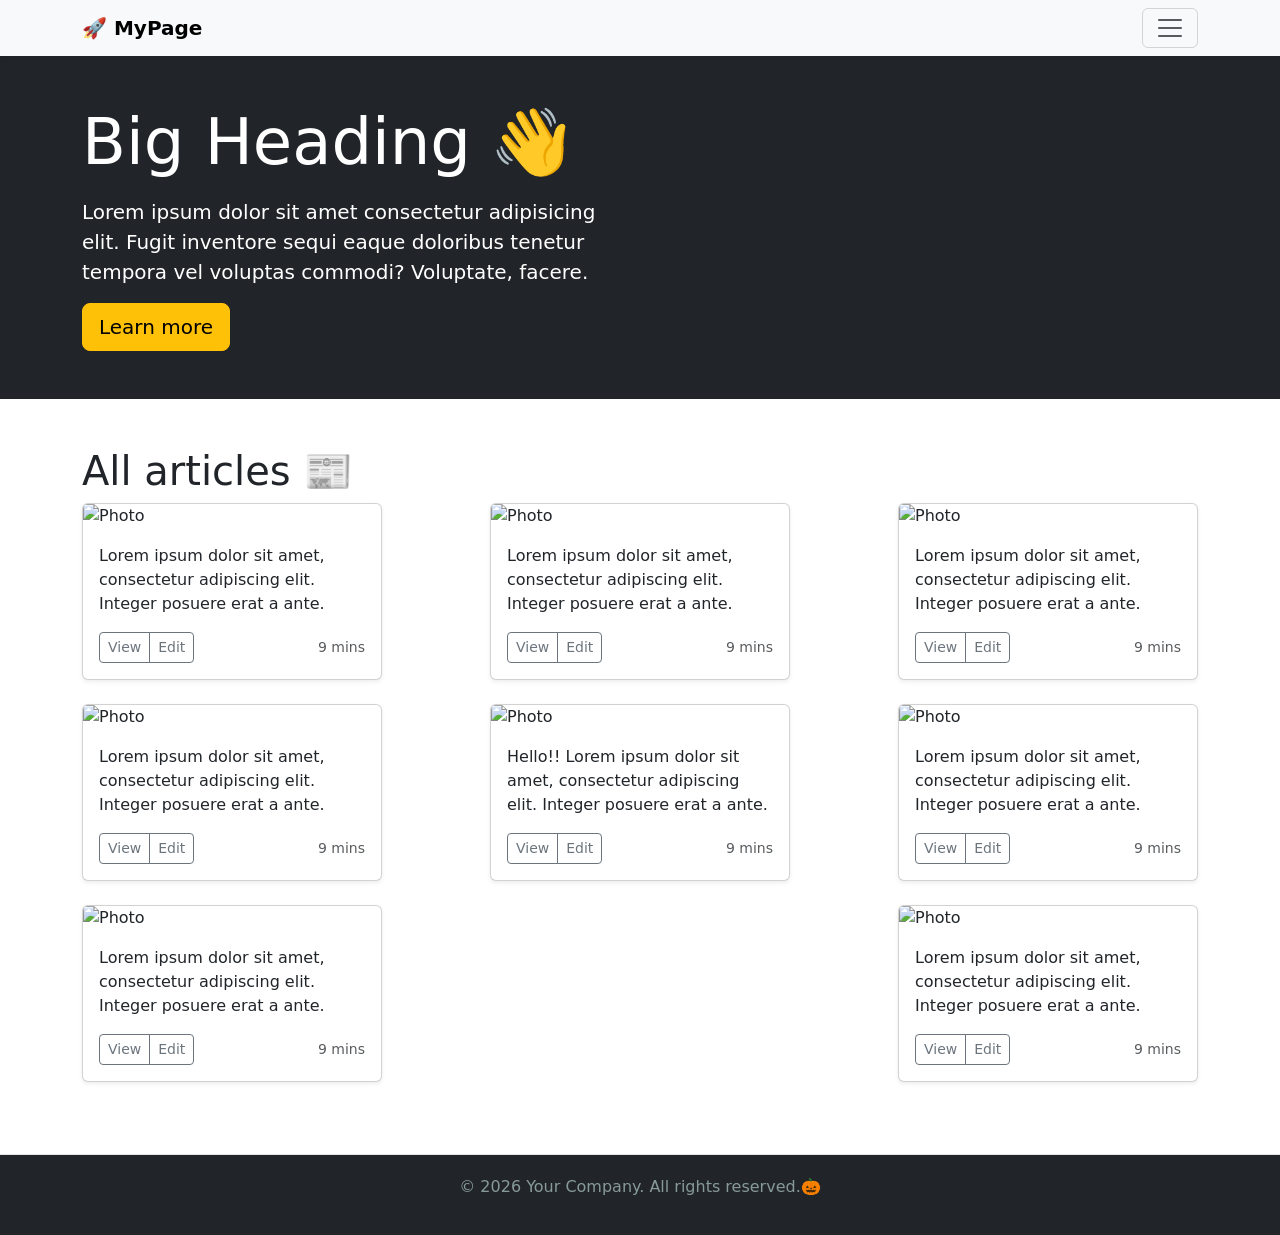
==== index.html @ 6e77ccf6 "Initial commit" ====
<!DOCTYPE html>
<html lang="en">

<head>
    <meta charset="UTF-8">
    <meta name="viewport" content="width=device-width, initial-scale=1.0">
    <title>My Page</title>
    <link rel="stylesheet" href="css/style.css">
    <link rel="stylesheet" href="css/bootstrap.min.css">
</head>

<body>
    <header>
        <div class="bg-light collapse" id="header-hidden">
            <div class="container">
                <div class="row">
                    <div class="col-sm-8 col-md-7 py-4">
                        <h4>Header Content</h4>
                        <p class="text-muted">Lorem, ipsum dolor sit amet consectetur adipisicing elit. Nisi quibusdam
                            deleniti, consequatur harum, sint nemo excepturi quo itaque repellat nihil corrupti sunt.
                            Debitis aspernatur, minus doloremque quibusdam quas praesentium nulla.</p>
                    </div>
                    <div class="col-sm-4 offset-md-1 py-4">
                        <h4>Contacts</h4>
                        <ul class="list-unstyled">
                            <li><a href="#" class="text-muted">Twitter</a></li>
                            <li><a href="#" class="text-muted">Facebook</a></li>
                            <li><a href="#" class="text-muted">Telegram</a></li>
                        </ul>

                    </div>
                </div>
            </div>
        
        </div>
        
    <div class="navbar navbar-light bg-light shadow-sm">
        <div class="container d-flex justify-content-between">
            <a href="#" class="navbar-brand fw-bold">🚀 MyPage</a>
            <button type="button" class="navbar-toggler collapsed" data-bs-toggle="collapse" data-bs-target="#header-hidden" aria-controls="header-hidden" aria-expanded="false" aria-label="Toggle header">
                <span class="navbar-toggler-icon"></span>
            </button>
        </div>
    </div>
    </header>

    <div class="jumbotron p-4 py-5 bg-dark text-white">
        <div class="container">
            <div class="row">
                <div class="col-md-6">
                    <h1 class="display-3">Big Heading 👋</h1>
                    <p class="lead my-3">Lorem ipsum dolor sit amet consectetur adipisicing elit. Fugit inventore sequi eaque doloribus tenetur tempora vel voluptas commodi? Voluptate, facere.</p>
                    <a href="#" class="btn btn-warning btn-lg">Learn more</a>
                </div>
            </div>
        </div>
    </div>

    <div class="container my-5">
        <h1>All articles 📰</h1>
        <div class="d-flex flex-wrap justify-content-between">
        <div class="card mb-4 shadow-sm">
            <img src="https://thumbs.dreamstime.com/b/online-text-12658616.jpg" class="card-img-top" alt="Photo">
            <div class="card-body">
            <p class="card-text">Lorem ipsum dolor sit amet, consectetur adipiscing elit. Integer posuere erat a ante.</p>
            <div class="d-flex justify-content-between align-items-center">
                <div class="btn-group">
                    <button type="button" class="btn btn-sm btn-outline-secondary">View</button>
                    <button type="button" class="btn btn-sm btn-outline-secondary">Edit</button>
                </div>
                <small class="text-muted">9 mins</small>
            </div>
            </div>
        </div>

        <div class="card mb-4 shadow-sm">
            <img src="https://thumbs.dreamstime.com/b/online-text-12658616.jpg" class="card-img-top" alt="Photo">
            <div class="card-body">
            <p class="card-text">Lorem ipsum dolor sit amet, consectetur adipiscing elit. Integer posuere erat a ante.</p>
            <div class="d-flex justify-content-between align-items-center">
                <div class="btn-group">
                    <button type="button" class="btn btn-sm btn-outline-secondary">View</button>
                    <button type="button" class="btn btn-sm btn-outline-secondary">Edit</button>
                </div>
                <small class="text-muted">9 mins</small>
            </div>
            </div>
        </div>

        <div class="card mb-4 shadow-sm">
            <img src="https://thumbs.dreamstime.com/b/online-text-12658616.jpg" class="card-img-top" alt="Photo">
            <div class="card-body">
            <p class="card-text">Lorem ipsum dolor sit amet, consectetur adipiscing elit. Integer posuere erat a ante.</p>
            <div class="d-flex justify-content-between align-items-center">
                <div class="btn-group">
                    <button type="button" class="btn btn-sm btn-outline-secondary">View</button>
                    <button type="button" class="btn btn-sm btn-outline-secondary">Edit</button>
                </div>
                <small class="text-muted">9 mins</small>
            </div>
            </div>
        </div>

        <div class="card mb-4 shadow-sm">
            <img src="https://thumbs.dreamstime.com/b/online-text-12658616.jpg" class="card-img-top" alt="Photo">
            <div class="card-body">
            <p class="card-text">Lorem ipsum dolor sit amet, consectetur adipiscing elit. Integer posuere erat a ante.</p>
            <div class="d-flex justify-content-between align-items-center">
                <div class="btn-group">
                    <button type="button" class="btn btn-sm btn-outline-secondary">View</button>
                    <button type="button" class="btn btn-sm btn-outline-secondary">Edit</button>
                </div>
                <small class="text-muted">9 mins</small>
            </div>
            </div>
        </div>

        <div class="card mb-4 shadow-sm">
            <img src="https://thumbs.dreamstime.com/b/online-text-12658616.jpg" class="card-img-top" alt="Photo">
            <div class="card-body">
            <p class="card-text">Hello!! Lorem ipsum dolor sit amet, consectetur adipiscing elit. Integer posuere erat a ante.</p>
            <div class="d-flex justify-content-between align-items-center">
                <div class="btn-group">
                    <button type="button" class="btn btn-sm btn-outline-secondary">View</button>
                    <button type="button" class="btn btn-sm btn-outline-secondary">Edit</button>
                </div>
                <small class="text-muted">9 mins</small>
            </div>
            </div>
        </div>

        <div class="card mb-4 shadow-sm">
            <img src="https://thumbs.dreamstime.com/b/online-text-12658616.jpg" class="card-img-top" alt="Photo">
            <div class="card-body">
            <p class="card-text">Lorem ipsum dolor sit amet, consectetur adipiscing elit. Integer posuere erat a ante.</p>
            <div class="d-flex justify-content-between align-items-center">
                <div class="btn-group">
                    <button type="button" class="btn btn-sm btn-outline-secondary">View</button>
                    <button type="button" class="btn btn-sm btn-outline-secondary">Edit</button>
                </div>
                <small class="text-muted">9 mins</small>
            </div>
            </div>
        </div>

        <div class="card mb-4 shadow-sm">
            <img src="https://thumbs.dreamstime.com/b/online-text-12658616.jpg" class="card-img-top" alt="Photo">
            <div class="card-body">
            <p class="card-text">Lorem ipsum dolor sit amet, consectetur adipiscing elit. Integer posuere erat a ante.</p>
            <div class="d-flex justify-content-between align-items-center">
                <div class="btn-group">
                    <button type="button" class="btn btn-sm btn-outline-secondary">View</button>
                    <button type="button" class="btn btn-sm btn-outline-secondary">Edit</button>
                </div>
                <small class="text-muted">9 mins</small>
            </div>
            </div>
        </div>

        <div class="card mb-4 shadow-sm">
            <img src="https://thumbs.dreamstime.com/b/online-text-12658616.jpg" class="card-img-top" alt="Photo">
            <div class="card-body">
            <p class="card-text">Lorem ipsum dolor sit amet, consectetur adipiscing elit. Integer posuere erat a ante.</p>
            <div class="d-flex justify-content-between align-items-center">
                <div class="btn-group">
                    <button type="button" class="btn btn-sm btn-outline-secondary">View</button>
                    <button type="button" class="btn btn-sm btn-outline-secondary">Edit</button>
                </div>
                <small class="text-muted">9 mins</small>
            </div>
            </div>
        </div>

    
    </div>

    </div>

    <footer class="bg-dark">
        <p>&copy; 2026 Your Company. All rights reserved.🎃</p>
    </footer>
    <script src="js/bootstrap.bundle.min.js"></script>
</body>
</html>
---- css/style.css ----
.card {
    width: 300px;

}


footer {
    padding: 20px 0;
    color: #899;
    background-color: #f9f9f9;
    text-align: center;
    border-top: 1px solid #e5e5e5;
}
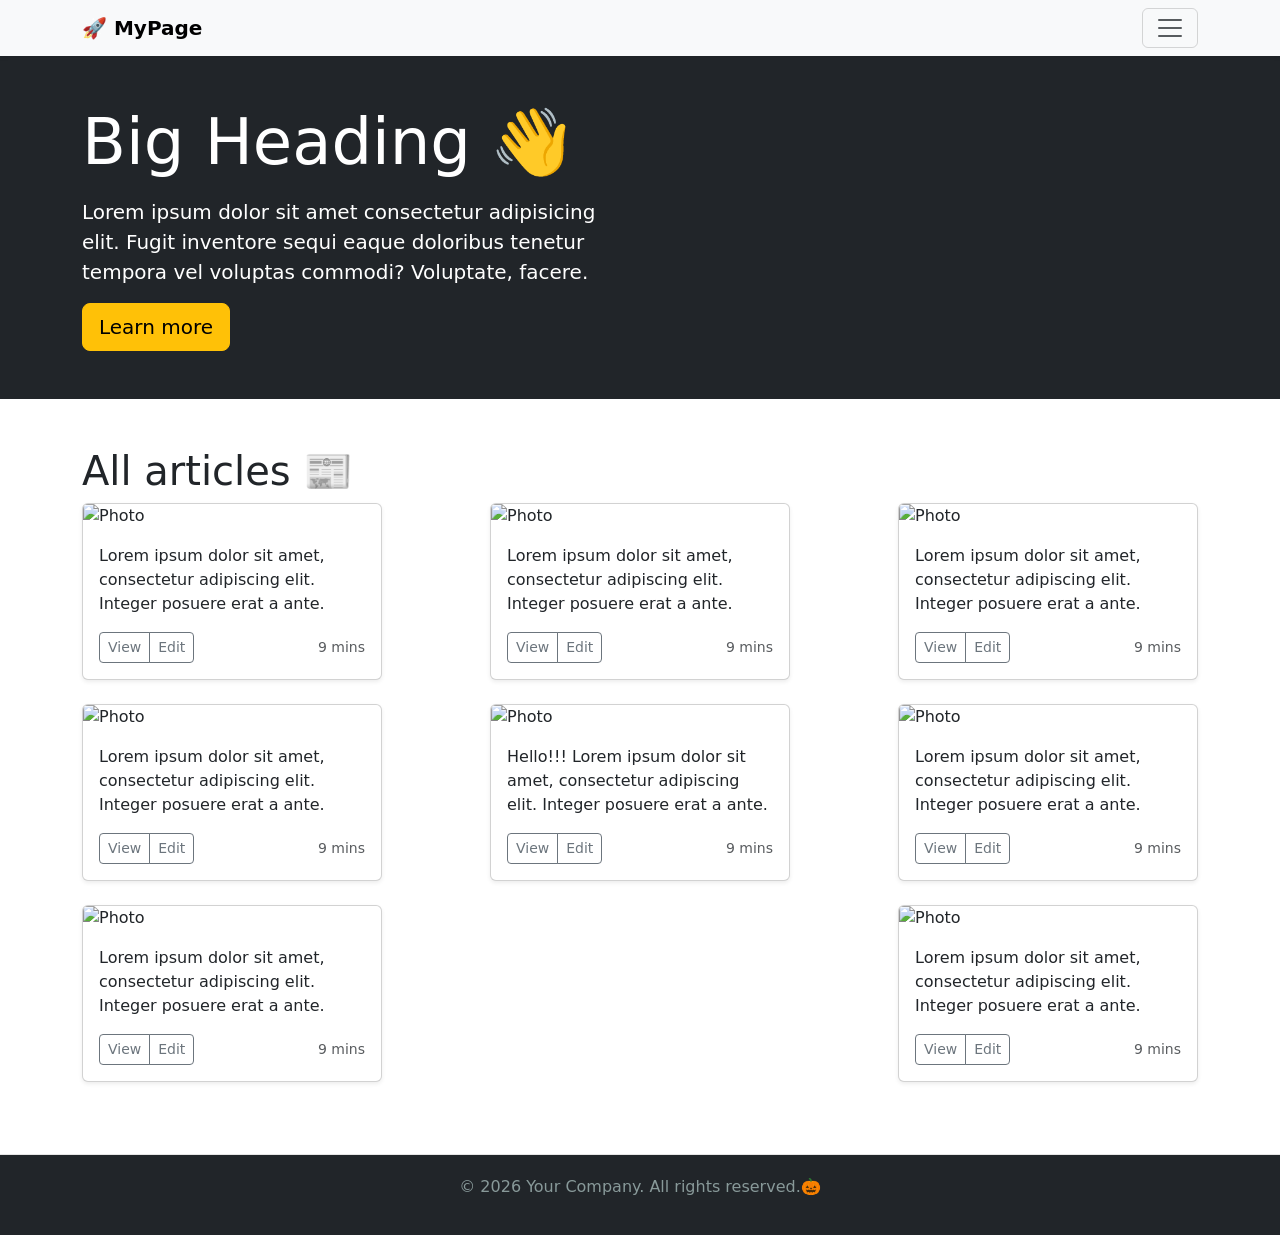
==== commit 846ac9c5: "Change index.html" ====
--- a/index.html
+++ b/index.html
@@ -118,7 +118,7 @@
         <div class="card mb-4 shadow-sm">
             <img src="https://thumbs.dreamstime.com/b/online-text-12658616.jpg" class="card-img-top" alt="Photo">
             <div class="card-body">
-            <p class="card-text">Hello!! Lorem ipsum dolor sit amet, consectetur adipiscing elit. Integer posuere erat a ante.</p>
+            <p class="card-text">Hello!!! Lorem ipsum dolor sit amet, consectetur adipiscing elit. Integer posuere erat a ante.</p>
             <div class="d-flex justify-content-between align-items-center">
                 <div class="btn-group">
                     <button type="button" class="btn btn-sm btn-outline-secondary">View</button>
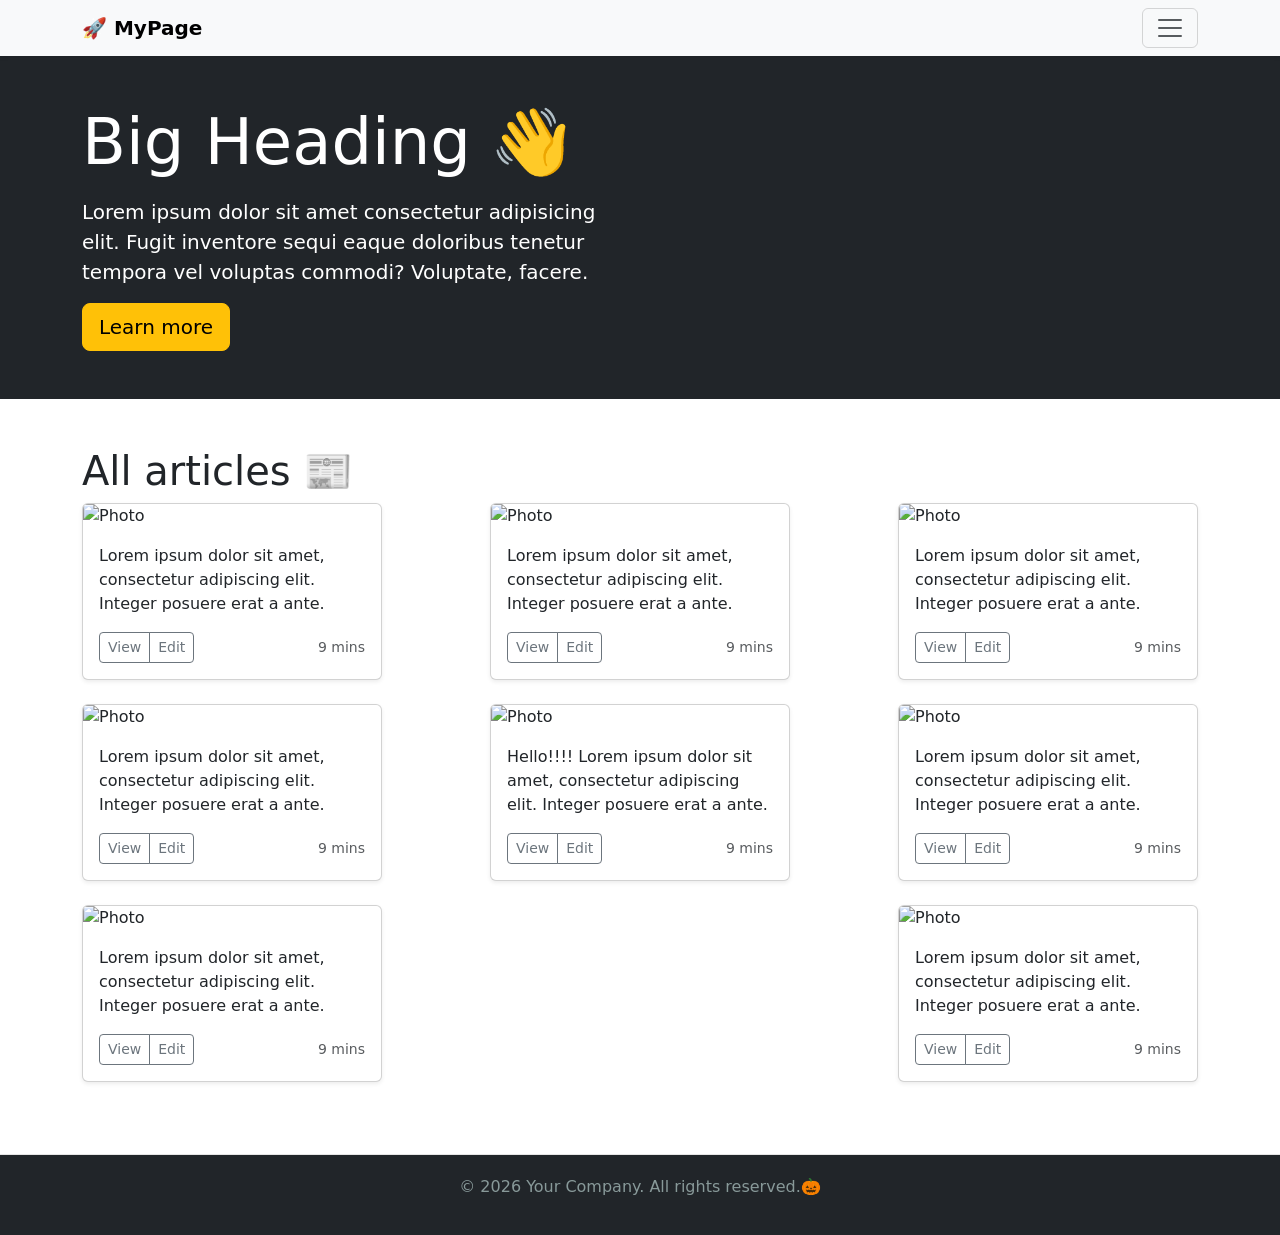
==== commit 1163ad4a: "Change index.html" ====
--- a/index.html
+++ b/index.html
@@ -118,7 +118,7 @@
         <div class="card mb-4 shadow-sm">
             <img src="https://thumbs.dreamstime.com/b/online-text-12658616.jpg" class="card-img-top" alt="Photo">
             <div class="card-body">
-            <p class="card-text">Hello!!! Lorem ipsum dolor sit amet, consectetur adipiscing elit. Integer posuere erat a ante.</p>
+            <p class="card-text">Hello!!!! Lorem ipsum dolor sit amet, consectetur adipiscing elit. Integer posuere erat a ante.</p>
             <div class="d-flex justify-content-between align-items-center">
                 <div class="btn-group">
                     <button type="button" class="btn btn-sm btn-outline-secondary">View</button>
